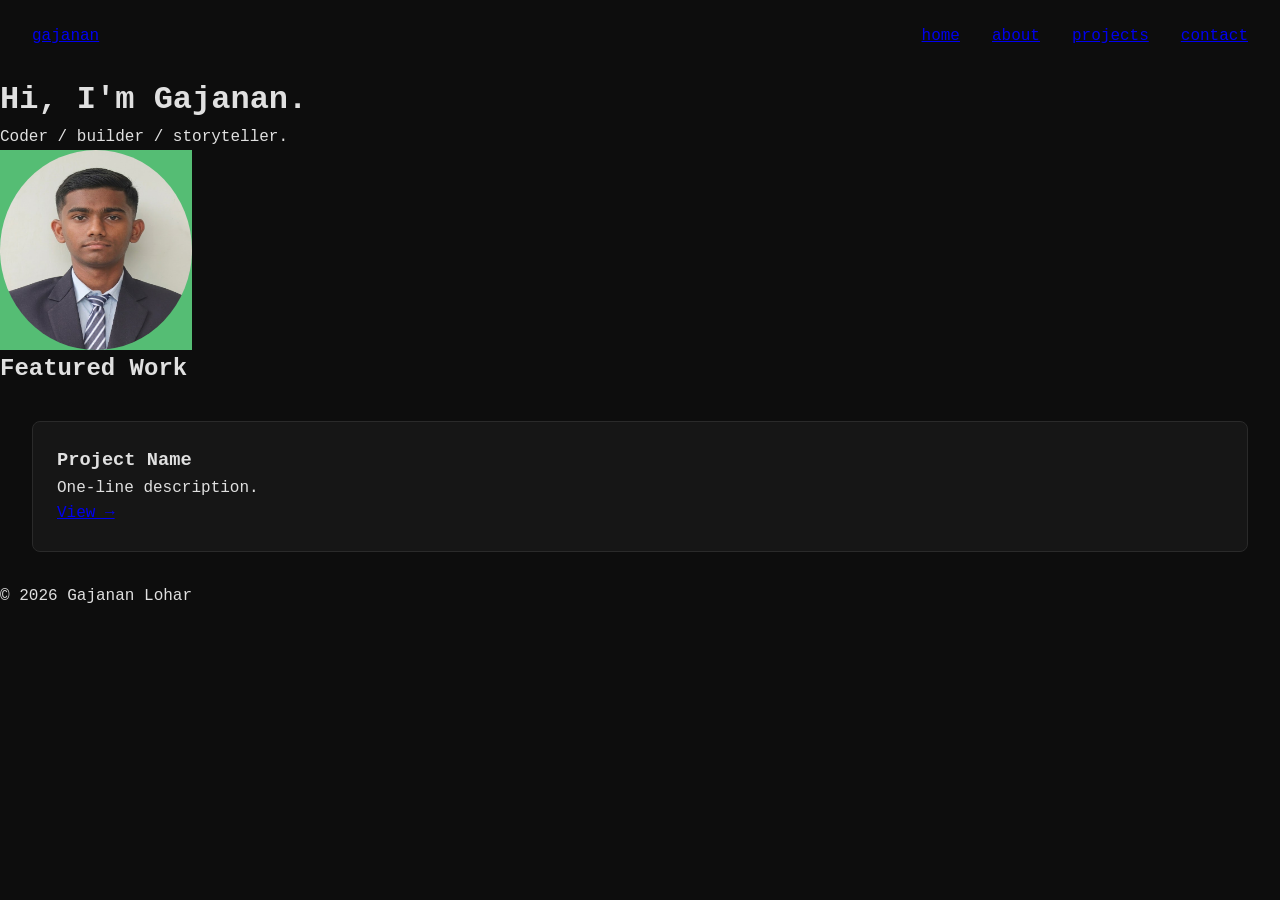
==== index.html @ e5e510b1 "Added main files" ====
<!DOCTYPE html>
<html lang="en">
<head>
  <meta charset="UTF-8">
  <meta name="viewport" content="width=device-width, initial-scale=1.0">
  <title>Gajanan Lohar — Portfolio</title>
  <link rel="stylesheet" href="style.css">
</head>
<body>
  <nav class="navbar">
    <a href="index.html" class="logo">gajanan</a>
    <ul class="nav-links">
      <li><a href="index.html">home</a></li>
      <li><a href="about.html">about</a></li>
      <li><a href="projects.html">projects</a></li>
      <li><a href="contact.html">contact</a></li>
    </ul>
  </nav>
  <div>

  <header class="mainpara">
    <h1>Hi, I'm Gajanan.</h1>
    <p>Coder / builder / storyteller.</p>
  </header>


  </div>
  <div class="imagecard">
    <img class="photoofmine" src="Gajanan.jpg" alt="A very cool kiddo">
  </div>


  <section class="featured-work">
    <h2>Featured Work</h2>
    <div class="card-grid">
      <div class="card">
        <h3>Project Name</h3>
        <p>One-line description.</p>
        <a href="projects.html">View →</a>
      </div>
      <!-- repeat .card for each featured project -->
    </div>
  </section>

  <footer>
    <p>&copy; 2026 Gajanan Lohar</p>
  </footer>

  <script src="js/script.js"></script>
</body>
</html>
---- style.css ----
:root {
  --bg: #0d0d0d;
  --text: #e0e0e0;
  --accent: #ff06b5; /*did you played cyberpunk?*/
  --card-bg: #161616;
}

* { margin: 0; padding: 0; box-sizing: border-box; }

body {
  background: var(--bg);
  color: var(--text);
  font-family: 'Courier New', monospace; 
  line-height: 1.6;
}

.navbar {
  display: flex;
  justify-content: space-between;
  align-items: center;
  padding: 1.5rem 2rem;
}

.nav-links {
  display: flex;
  gap: 2rem;
  list-style: none;
}

.card-grid {
  display: flex;
  flex-wrap: wrap;
  gap: 1.5rem;
  padding: 2rem;
}

.card {
  background: var(--card-bg);
  border: 1px solid #2a2a2a;
  border-radius: 8px;
  padding: 1.5rem;
  flex: 1 1 280px; 
}

.div{
    display: flex;
    justify-content: center;
    align-items: center;

}
.photoofmine{
    width: 200px;
    height: 200px;
    align-content: center;
    display: flex;
    justify-content: center  ;
    align-items: center;
    border-radius: 50%;

}

.imagecard{
    display: flex;
    background: #55bd74;
    height: 15%;
    width: 15%;
}
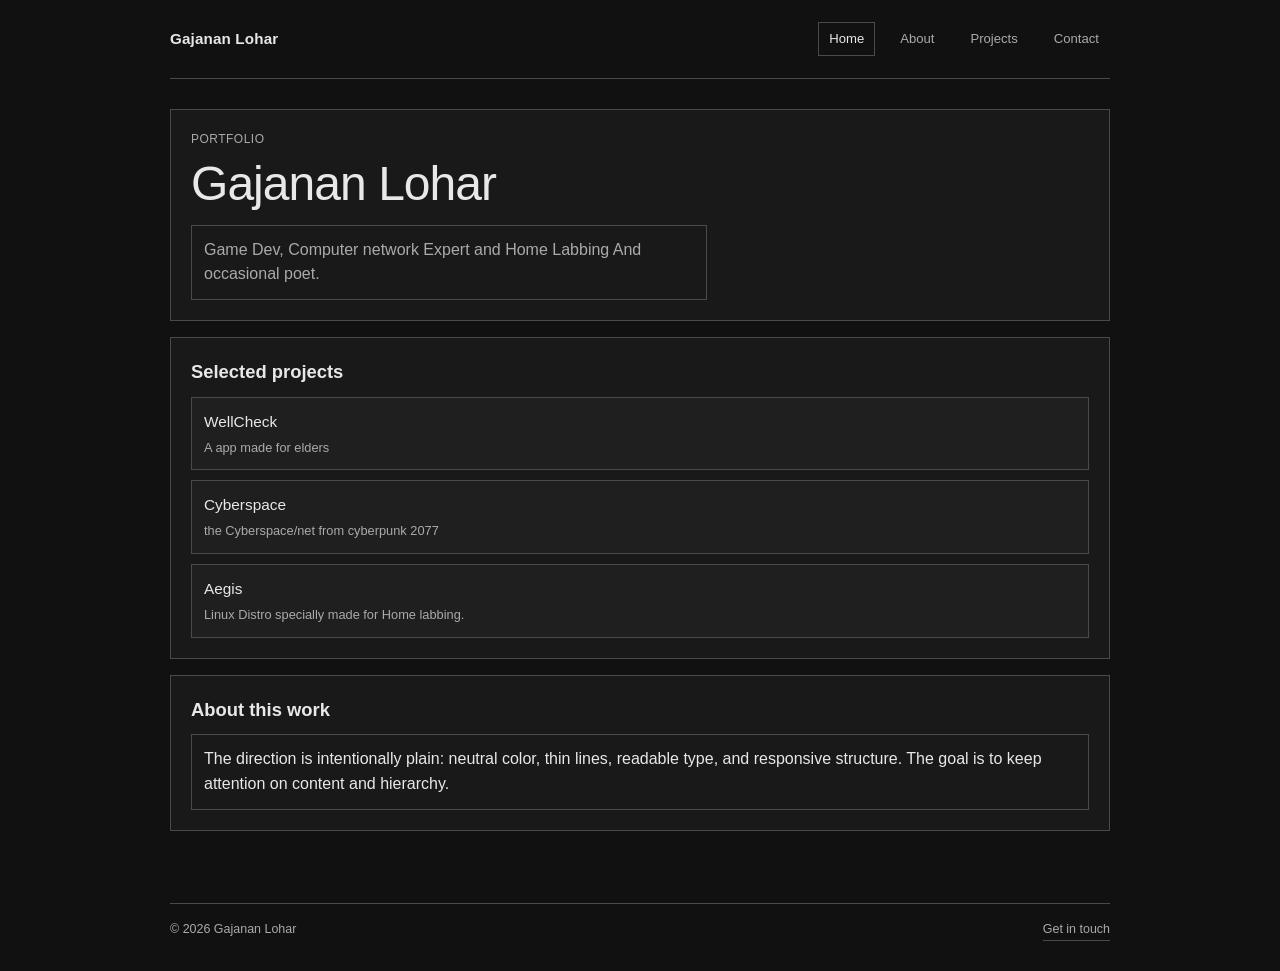
==== commit 8abba729: "Added styles and reworked the website" ====
--- a/index.html
+++ b/index.html
@@ -1,51 +1,57 @@
-<!DOCTYPE html>
+<!doctype html>
 <html lang="en">
 <head>
-  <meta charset="UTF-8">
-  <meta name="viewport" content="width=device-width, initial-scale=1.0">
+  <meta charset="utf-8">
   <title>Gajanan Lohar — Portfolio</title>
   <link rel="stylesheet" href="style.css">
 </head>
 <body>
-  <nav class="navbar">
-    <a href="index.html" class="logo">gajanan</a>
-    <ul class="nav-links">
-      <li><a href="index.html">home</a></li>
-      <li><a href="about.html">about</a></li>
-      <li><a href="projects.html">projects</a></li>
-      <li><a href="contact.html">contact</a></li>
-    </ul>
-  </nav>
-  <div>
+  <div class="container">
+    <nav class="nav" aria-label="Main navigation">
+      <a class="brand" href="index.html">Gajanan Lohar</a>
+      <div class="links">
+        <a class="active" href="index.html">Home</a>
+        <a href="about.html">About</a>
+        <a href="projects.html">Projects</a>
+        <a href="contact.html">Contact</a>
+      </div>
+    </nav>
 
-  <header class="mainpara">
-    <h1>Hi, I'm Gajanan.</h1>
-    <p>Coder / builder / storyteller.</p>
-  </header>
+    <main class="main">
+      <section class="section">
+        <p class="eyebrow">Portfolio</p>
+        <h1>Gajanan Lohar</h1>
+        <p class="lead intro">Game Dev, Computer network Expert and Home Labbing And occasional poet.</p>
+      </section>
 
+      <section class="section">
+        <h2>Selected projects</h2>
+        <div class="link-list">
+          <a class="link-card" href="projects.html">
+            <span>WellCheck</span>
+            <small>A app made for elders</small>
+          </a>
+          <a class="link-card" href="projects.html">
+            <span>Cyberspace</span>
+            <small>the Cyberspace/net from cyberpunk 2077</small>
+          </a>
+          <a class="link-card" href="projects.html">
+            <span>Aegis</span>
+            <small>Linux Distro specially made for Home labbing.</small>
+          </a>
+        </div>
+      </section>
 
+      <section class="section">
+        <h2>About this work</h2>
+        <p class="intro">The direction is intentionally plain: neutral color, thin lines, readable type, and responsive structure. The goal is to keep attention on content and hierarchy.</p>
+      </section>
+    </main>
+
+    <footer class="footer">
+      <span>© 2026 Gajanan Lohar</span>
+      <a href="contact.html">Get in touch</a>
+    </footer>
   </div>
-  <div class="imagecard">
-    <img class="photoofmine" src="Gajanan.jpg" alt="A very cool kiddo">
-  </div>
-
-
-  <section class="featured-work">
-    <h2>Featured Work</h2>
-    <div class="card-grid">
-      <div class="card">
-        <h3>Project Name</h3>
-        <p>One-line description.</p>
-        <a href="projects.html">View →</a>
-      </div>
-      <!-- repeat .card for each featured project -->
-    </div>
-  </section>
-
-  <footer>
-    <p>&copy; 2026 Gajanan Lohar</p>
-  </footer>
-
-  <script src="js/script.js"></script>
 </body>
-</html>+</html>
--- a/style.css
+++ b/style.css
@@ -1,67 +1,211 @@
 :root {
-  --bg: #0d0d0d;
-  --text: #e0e0e0;
-  --accent: #ff06b5; /*did you played cyberpunk?*/
-  --card-bg: #161616;
-}
-
-* { margin: 0; padding: 0; box-sizing: border-box; }
+  --bg: #111111;
+  --panel: #191919;
+  --surface: #1f1f1f;
+  --text: #e8e8e8;
+  --muted: #aaaaaa;
+  --line: #4a4a4a;
+}
+
+* {
+  box-sizing: border-box;
+  margin: 0;
+  padding: 0;
+}
 
 body {
   background: var(--bg);
   color: var(--text);
-  font-family: 'Courier New', monospace; 
-  line-height: 1.6;
-}
-
-.navbar {
-  display: flex;
+  font-family: "Segoe UI", Arial, sans-serif;
+  line-height: 1.55;
+}
+
+a {
+  color: inherit;
+  text-decoration: none;
+}
+
+.container {
+  margin: 0 auto;
+  max-width: 980px;
+  padding: 0 20px;
+}
+
+.nav {
+  align-items: center;
+  border-bottom: 1px solid var(--line);
+  display: flex;
+  flex-wrap: wrap;
+  gap: 12px;
   justify-content: space-between;
-  align-items: center;
-  padding: 1.5rem 2rem;
-}
-
-.nav-links {
-  display: flex;
-  gap: 2rem;
-  list-style: none;
-}
-
-.card-grid {
+  padding: 22px 0;
+}
+
+.brand {
+  font-size: 0.95rem;
+  font-weight: 600;
+  letter-spacing: 0.01em;
+}
+
+.links {
   display: flex;
   flex-wrap: wrap;
-  gap: 1.5rem;
-  padding: 2rem;
-}
-
-.card {
-  background: var(--card-bg);
-  border: 1px solid #2a2a2a;
-  border-radius: 8px;
-  padding: 1.5rem;
-  flex: 1 1 280px; 
-}
-
-.div{
-    display: flex;
-    justify-content: center;
-    align-items: center;
-
-}
-.photoofmine{
-    width: 200px;
-    height: 200px;
-    align-content: center;
-    display: flex;
-    justify-content: center  ;
-    align-items: center;
-    border-radius: 50%;
-
-}
-
-.imagecard{
-    display: flex;
-    background: #55bd74;
-    height: 15%;
-    width: 15%;
-}+  gap: 14px;
+}
+
+.links a {
+  border: 1px solid transparent;
+  color: var(--muted);
+  font-size: 0.82rem;
+  padding: 6px 10px;
+}
+
+.links a:hover,
+.links a.active {
+  border-color: var(--line);
+  color: var(--text);
+}
+
+.main {
+  padding: 30px 0 56px;
+}
+
+.section {
+  background: var(--panel);
+  border: 1px solid var(--line);
+  margin-bottom: 16px;
+  padding: 20px;
+}
+
+.eyebrow {
+  color: var(--muted);
+  font-size: 0.75rem;
+  letter-spacing: 0.04em;
+  margin-bottom: 8px;
+  text-transform: uppercase;
+}
+
+h1 {
+  font-size: clamp(1.95rem, 5.8vw, 3rem);
+  font-weight: 500;
+  letter-spacing: -0.02em;
+  line-height: 1.12;
+  margin-bottom: 14px;
+}
+
+h2 {
+  font-size: 1.15rem;
+  font-weight: 600;
+  margin-bottom: 10px;
+}
+
+.lead {
+  color: var(--muted);
+  max-width: 58ch;
+}
+
+.intro {
+  border: 1px solid var(--line);
+  padding: 12px;
+}
+
+.link-list {
+  display: grid;
+  gap: 10px;
+}
+
+.link-card {
+  background: var(--surface);
+  border: 1px solid var(--line);
+  display: flex;
+  flex-direction: column;
+  gap: 4px;
+  padding: 12px;
+}
+
+.link-card:hover {
+  background: #252525;
+}
+
+.link-card span {
+  font-size: 0.96rem;
+  font-weight: 500;
+}
+
+.link-card small {
+  color: var(--muted);
+  font-size: 0.8rem;
+}
+
+.profile-grid {
+  display: grid;
+  gap: 10px;
+  grid-template-columns: repeat(2, minmax(0, 1fr));
+}
+
+.project-list {
+  display: grid;
+  gap: 10px;
+}
+
+.profile-card,
+.project {
+  background: var(--surface);
+  border: 1px solid var(--line);
+  padding: 14px;
+}
+
+.profile-card p,
+.project p {
+  color: var(--muted);
+  font-size: 0.92rem;
+  margin-bottom: 10px;
+}
+
+.profile-card small,
+.project small {
+  color: var(--muted);
+  font-size: 0.78rem;
+}
+
+.footer {
+  border-top: 1px solid var(--line);
+  color: var(--muted);
+  display: flex;
+  font-size: 0.78rem;
+  justify-content: space-between;
+  padding: 16px 0 30px;
+}
+
+.footer a {
+  border-bottom: 1px solid var(--line);
+  padding-bottom: 1px;
+}
+
+@media (max-width: 740px) {
+  .container {
+    padding: 0 14px;
+  }
+
+  .nav {
+    align-items: flex-start;
+    flex-direction: column;
+  }
+
+  .main {
+    padding: 20px 0 40px;
+  }
+
+  .section {
+    padding: 14px;
+  }
+
+  .profile-grid {
+    grid-template-columns: 1fr;
+  }
+
+  .footer {
+    flex-direction: column;
+    gap: 8px;
+  }
+}
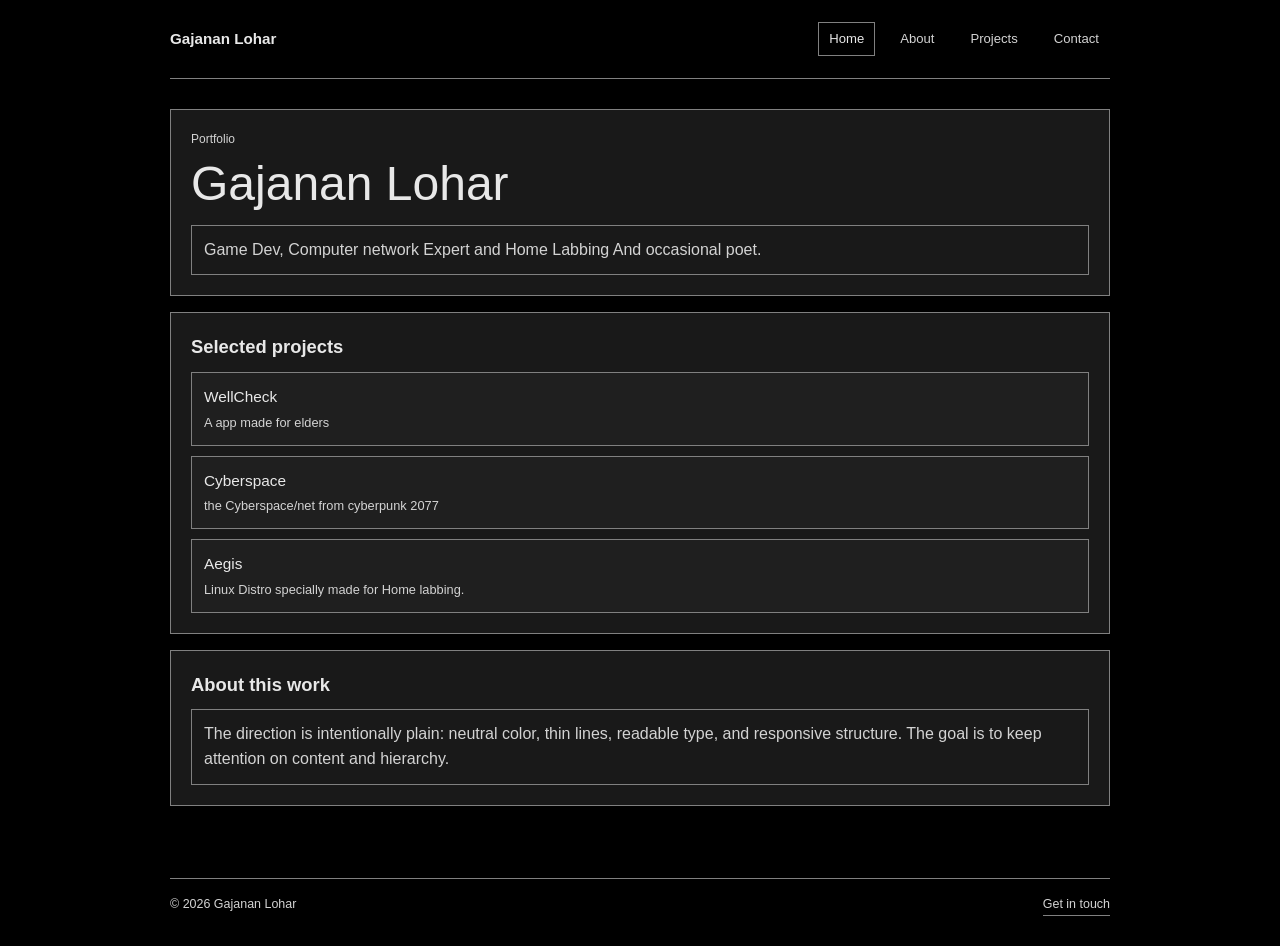
==== commit b48506d3: "updated codebase" ====
--- a/index.html
+++ b/index.html
@@ -6,8 +6,8 @@
   <link rel="stylesheet" href="style.css">
 </head>
 <body>
-  <div class="container">
-    <nav class="nav" aria-label="Main navigation">
+  <div class="page">
+    <nav aria-label="Main navigation">
       <a class="brand" href="index.html">Gajanan Lohar</a>
       <div class="links">
         <a class="active" href="index.html">Home</a>
@@ -17,38 +17,38 @@
       </div>
     </nav>
 
-    <main class="main">
-      <section class="section">
-        <p class="eyebrow">Portfolio</p>
+    <main>
+      <section>
+        <p class="label">Portfolio</p>
         <h1>Gajanan Lohar</h1>
-        <p class="lead intro">Game Dev, Computer network Expert and Home Labbing And occasional poet.</p>
+        <p class="introCopy">Game Dev, Computer network Expert and Home Labbing And occasional poet.</p>
       </section>
 
-      <section class="section">
+      <section>
         <h2>Selected projects</h2>
-        <div class="link-list">
-          <a class="link-card" href="projects.html">
+        <div class="grid">
+          <a class="item" href="projects.html">
             <span>WellCheck</span>
             <small>A app made for elders</small>
           </a>
-          <a class="link-card" href="projects.html">
+          <a class="item" href="projects.html">
             <span>Cyberspace</span>
             <small>the Cyberspace/net from cyberpunk 2077</small>
           </a>
-          <a class="link-card" href="projects.html">
+          <a class="item" href="projects.html">
             <span>Aegis</span>
             <small>Linux Distro specially made for Home labbing.</small>
           </a>
         </div>
       </section>
 
-      <section class="section">
+      <section>
         <h2>About this work</h2>
-        <p class="intro">The direction is intentionally plain: neutral color, thin lines, readable type, and responsive structure. The goal is to keep attention on content and hierarchy.</p>
+        <p class="introCopy">The direction is intentionally plain: neutral color, thin lines, readable type, and responsive structure. The goal is to keep attention on content and hierarchy.</p>
       </section>
     </main>
 
-    <footer class="footer">
+    <footer>
       <span>© 2026 Gajanan Lohar</span>
       <a href="contact.html">Get in touch</a>
     </footer>
--- a/style.css
+++ b/style.css
@@ -1,22 +1,14 @@
-:root {
-  --bg: #111111;
-  --panel: #191919;
-  --surface: #1f1f1f;
-  --text: #e8e8e8;
-  --muted: #aaaaaa;
-  --line: #4a4a4a;
-}
 
 * {
-  box-sizing: border-box;
   margin: 0;
   padding: 0;
+  box-sizing: border-box;
 }
 
 body {
-  background: var(--bg);
-  color: var(--text);
-  font-family: "Segoe UI", Arial, sans-serif;
+  color: #e8e8e8;
+  background: black;
+  font-family: "Segoe UI", Arial, sans-serif ;
   line-height: 1.55;
 }
 
@@ -25,187 +17,148 @@
   text-decoration: none;
 }
 
-.container {
+
+
+.page {
+  padding: 0 20px;
   margin: 0 auto;
   max-width: 980px;
-  padding: 0 20px;
 }
 
-.nav {
+nav {
+  display: flex;
   align-items: center;
-  border-bottom: 1px solid var(--line);
-  display: flex;
   flex-wrap: wrap;
+  justify-content: space-between;
   gap: 12px;
-  justify-content: space-between;
+  border-bottom: 1px solid grey;
   padding: 22px 0;
 }
 
 .brand {
   font-size: 0.95rem;
-  font-weight: 600;
-  letter-spacing: 0.01em;
+  font-weight: 600
+  ;
 }
 
 .links {
+  gap: 14px;
   display: flex;
   flex-wrap: wrap;
-  gap: 14px;
 }
 
 .links a {
   border: 1px solid transparent;
-  color: var(--muted);
+  color: lightgray;
   font-size: 0.82rem;
   padding: 6px 10px;
 }
 
-.links a:hover,
 .links a.active {
-  border-color: var(--line);
-  color: var(--text);
+  border-color: grey ;
+  color: #e8e8e8;
 }
 
-.main {
+
+
+main {
   padding: 30px 0 56px;
 }
 
-.section {
-  background: var(--panel);
-  border: 1px solid var(--line);
+section {
+  background: #191919;
+  border: 1px solid grey
+  ;
   margin-bottom: 16px;
   padding: 20px;
 }
 
-.eyebrow {
-  color: var(--muted);
+.label {
+  color: lightgray;
   font-size: 0.75rem;
-  letter-spacing: 0.04em;
   margin-bottom: 8px;
-  text-transform: uppercase;
 }
 
 h1 {
-  font-size: clamp(1.95rem, 5.8vw, 3rem);
+  font-size: 3rem;
   font-weight: 500;
-  letter-spacing: -0.02em;
   line-height: 1.12;
   margin-bottom: 14px;
 }
 
 h2 {
   font-size: 1.15rem;
-  font-weight: 600;
+  font-weight: 600 ;
   margin-bottom: 10px;
 }
 
-.lead {
-  color: var(--muted);
-  max-width: 58ch;
-}
-
-.intro {
-  border: 1px solid var(--line);
+.introCopy {
+  color: lightgray;
+  border: 1px solid grey ;
   padding: 12px;
 }
 
-.link-list {
+
+
+.grid {
   display: grid;
   gap: 10px;
 }
 
-.link-card {
-  background: var(--surface);
-  border: 1px solid var(--line);
-  display: flex;
-  flex-direction: column;
-  gap: 4px;
-  padding: 12px;
+
+.item {
+  background: #1f1f1f;
+  border: 1px solid grey;
 }
 
-.link-card:hover {
-  background: #252525;
+.grid a.item {
+  display: flex;
+  flex-direction: column ;
+  gap: 4px;
+  padding: 12px ;
 }
 
-.link-card span {
-  font-size: 0.96rem;
-  font-weight: 500;
+
+.grid a.item span {
+  font-size: 0.96rem ;
+  font-weight: 500 ;
 }
 
-.link-card small {
-  color: var(--muted);
-  font-size: 0.8rem;
+.item small {
+  color: lightgray ;
+  font-size: 0.8rem  ;
 }
 
-.profile-grid {
-  display: grid;
-  gap: 10px;
-  grid-template-columns: repeat(2, minmax(0, 1fr));
+.bioGrid {
+  display: grid  ;
+  gap: 10px ;
+  grid-template-columns: 1fr 1fr;
 }
 
-.project-list {
-  display: grid;
-  gap: 10px;
+.bioGrid .item,
+.grid article.item {
+  padding: 14px ;
 }
 
-.profile-card,
-.project {
-  background: var(--surface);
-  border: 1px solid var(--line);
-  padding: 14px;
-}
-
-.profile-card p,
-.project p {
-  color: var(--muted);
-  font-size: 0.92rem;
+.bioGrid .item p,
+.grid article.item p {
+  color: lightgray ;
+  font-size: 0.92rem ;
   margin-bottom: 10px;
 }
 
-.profile-card small,
-.project small {
-  color: var(--muted);
-  font-size: 0.78rem;
-}
 
-.footer {
-  border-top: 1px solid var(--line);
-  color: var(--muted);
+
+footer {
   display: flex;
+  border-top: 1px solid grey;
+  color: lightgray;
   font-size: 0.78rem;
   justify-content: space-between;
   padding: 16px 0 30px;
 }
 
-.footer a {
-  border-bottom: 1px solid var(--line);
+footer a {
+  border-bottom: 1px solid grey;
   padding-bottom: 1px;
 }
-
-@media (max-width: 740px) {
-  .container {
-    padding: 0 14px;
-  }
-
-  .nav {
-    align-items: flex-start;
-    flex-direction: column;
-  }
-
-  .main {
-    padding: 20px 0 40px;
-  }
-
-  .section {
-    padding: 14px;
-  }
-
-  .profile-grid {
-    grid-template-columns: 1fr;
-  }
-
-  .footer {
-    flex-direction: column;
-    gap: 8px;
-  }
-}
